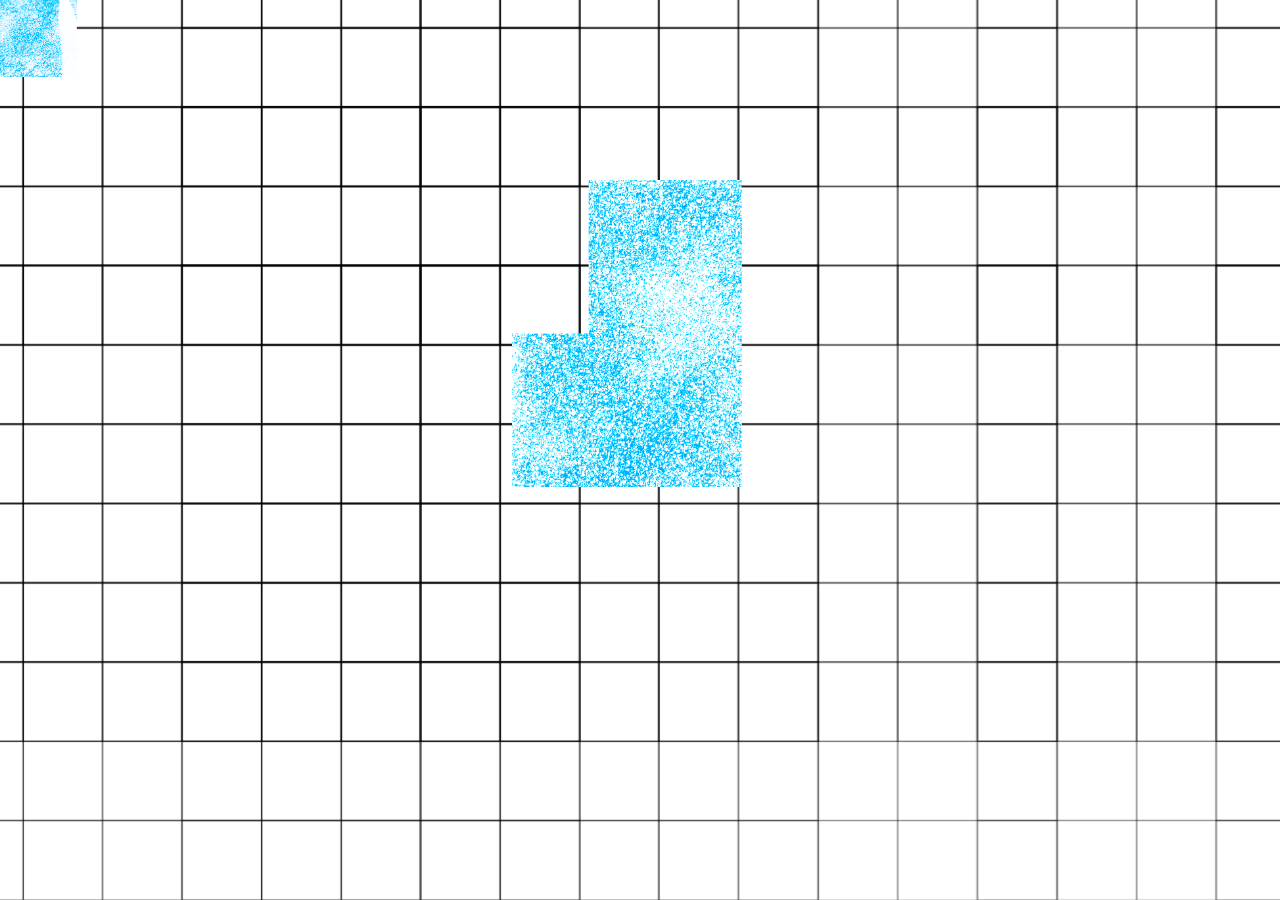
==== src/ground.html @ 324b0c36 "first commit" ====
<!doctype html>
<html lang="en">
  <head>
    <meta charset="UTF-8" />
    <meta name="viewport" content="width=device-width, initial-scale=1.0" />
    <link rel="stylesheet" href="./ground.css" />
    <title>Document</title>
  </head>
  <body>
    <div class="grid"></div>
    <div class="groundArea">
      <img src="../asset/maskGroup-1.png" class="groundImg" alt="1">
      <img src="../asset/maskGroup-3.png" class="groundImg3" alt="3">
    </div>
  </body>
</html>
---- src/ground.css ----
html,
body {
  margin: 0;
  padding: 0;
  width: 100vw;
  height: 100vh;
  overflow: hidden;
  box-sizing: border-box;
}

* {
  box-sizing: border-box;
}

img {
  display: block;
}

.grid {
  position: absolute;
  width: 100%;
  height: 100%;
  /* overflow: hidden; */
  background-image: url('../asset/grid.svg');
  background-size: cover;
  background-position: center;
  z-index: -1;
}

.groundArea {
  position: relative;
  width: 100%;
  height: 100%;
  z-index: 2;
}

.groundImg {
  position: absolute;
  width: 6%;
  height: auto;
  object-fit: cover;
}
.groundImg3 {
  position: absolute;
  width: 18%;
  height: auto;
  /* object-fit: cover; */
  top: 20%;
  left: 40%;
  /* transform: rotate(90deg); */
}

/* .Img {
  position: absolute;
  inset: 0;
  width: 100%;
  height: 100%;
  object-fit: cover;
} */
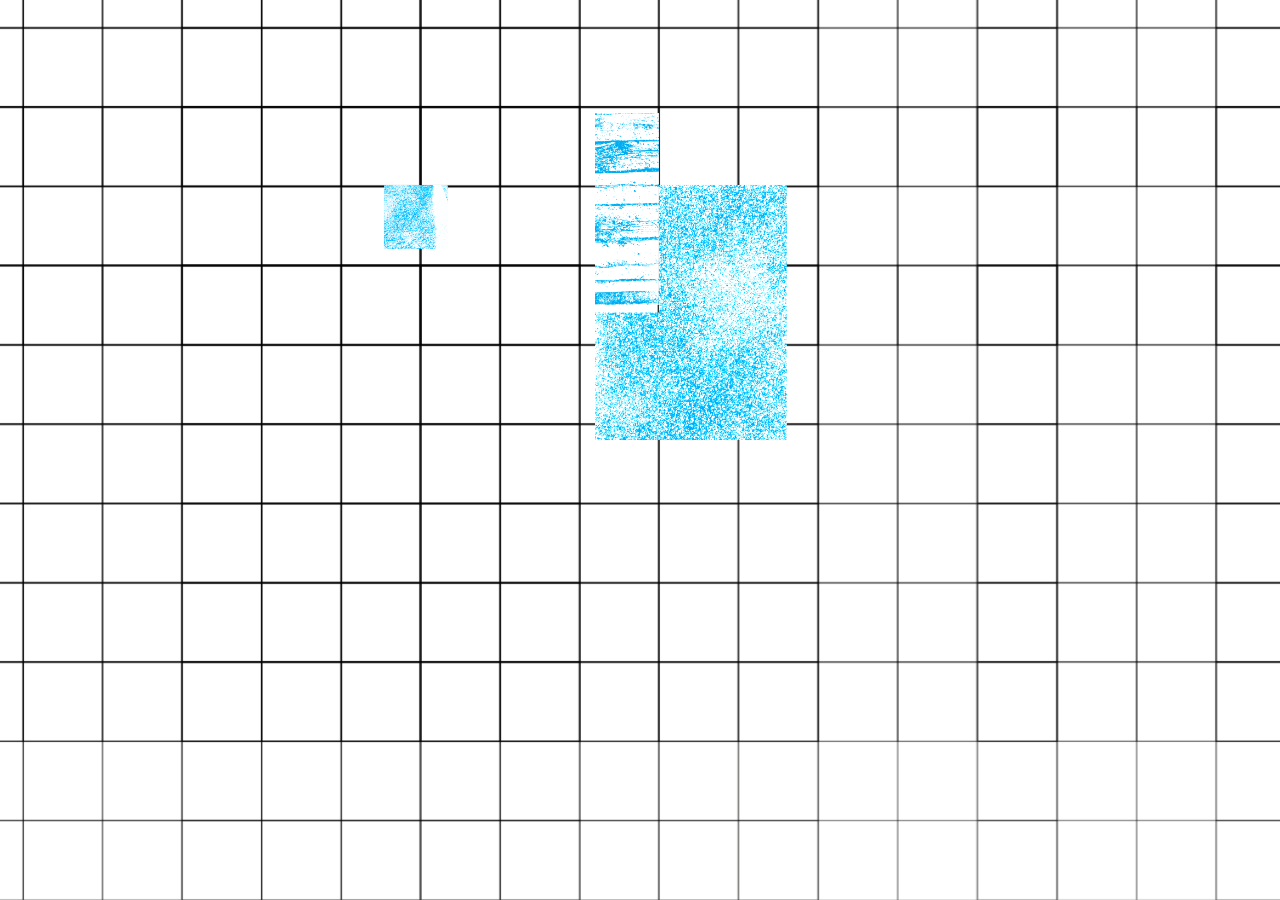
==== commit d0506a29: "second" ====
--- a/src/ground.html
+++ b/src/ground.html
@@ -9,8 +9,12 @@
   <body>
     <div class="grid"></div>
     <div class="groundArea">
-      <img src="../asset/maskGroup-1.png" class="groundImg" alt="1">
-      <img src="../asset/maskGroup-3.png" class="groundImg3" alt="3">
+      <img src="../asset/maskGroup-1.png" class="groundImg n1" alt="1">
+      <img src="../asset/maskGroup-1.png" class="groundHbox n1" alt="1">
+      <img src="../asset/maskGroup-3.png" class="groundImg n3" alt="3">
+      <img src="../asset/maskGroup-3.png" class="groundHbox n3" alt="3">
+      <img src="../asset/maskGroup-12.png" class="groundImg n12" alt="12">
+      <img src="../asset/maskGroup-12.png" class="groundHbox n12" alt="12">
     </div>
   </body>
 </html>
--- a/src/ground.css
+++ b/src/ground.css
@@ -36,18 +36,39 @@
 
 .groundImg {
   position: absolute;
-  width: 6%;
+  object-fit: cover;
+  pointer-events: none;
+  z-index: 1;
+}
+.groundHbox {
+  position: absolute;
+  object-fit: cover;
+  z-index: 0;
+  opacity: 0;
+}
+.groundImg:hover {
+  transform: translateY(-10px) scale(1.05);
+  z-index: 10;
+  box-shadow: 0 20px 40px rgba(0, 0, 0, 0.2);
+}
+.n1 {
+  width: 5%;
   height: auto;
-  object-fit: cover;
+  top: 20.5%;
+  left: 30%;
 }
-.groundImg3 {
-  position: absolute;
-  width: 18%;
+.n3 {
+  width: 15%;
+  height: auto;
+  top: 20.5%;
+  left: 46.5%;
+}
+.n12 {
+  width: 5%;
   height: auto;
   /* object-fit: cover; */
-  top: 20%;
-  left: 40%;
-  /* transform: rotate(90deg); */
+  top: 12.5%;
+  left: 46.5%;
 }
 
 /* .Img {
